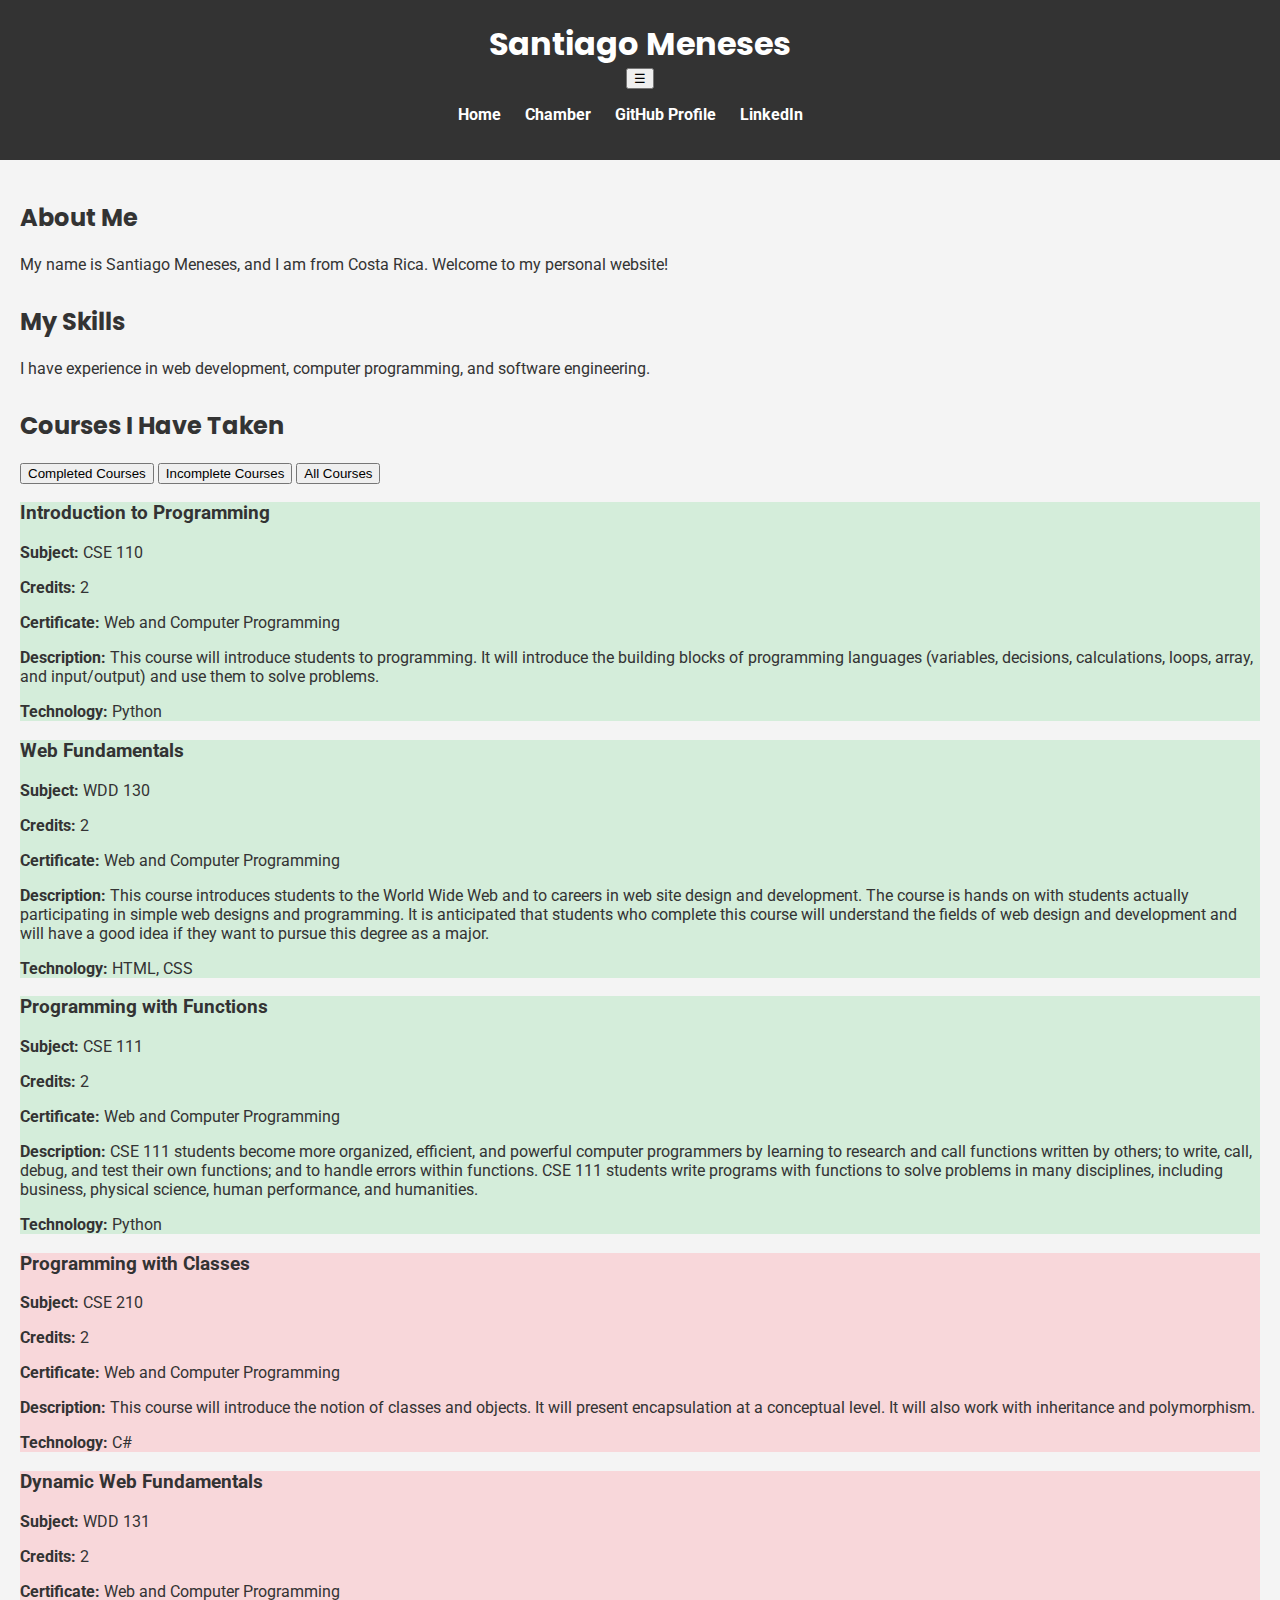
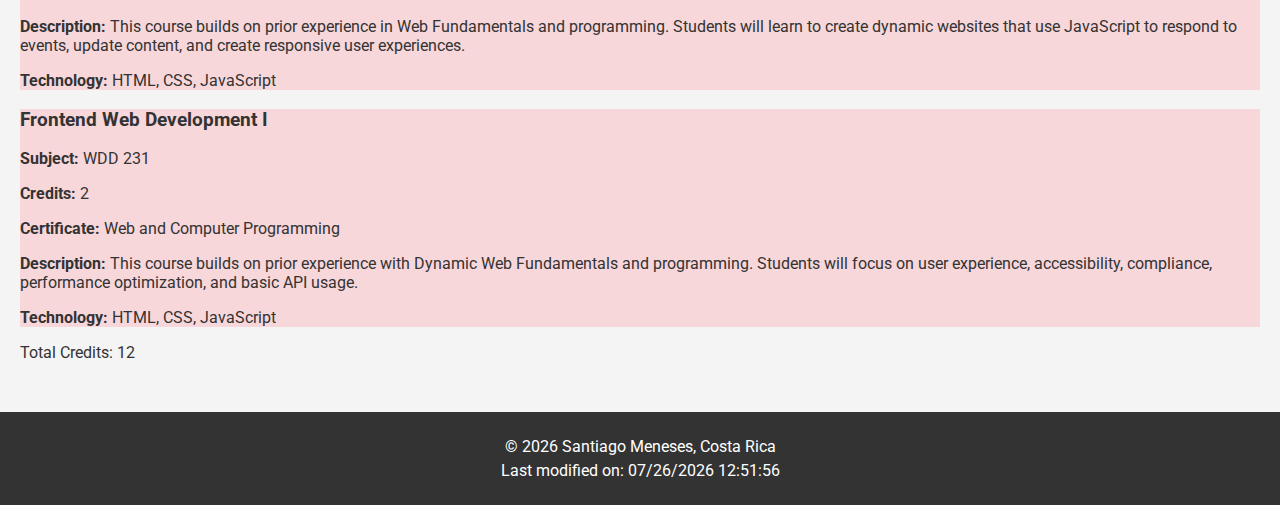
==== index.html @ f7527c1a "updated version" ====
<!DOCTYPE html>
<html lang="en">
<head>
    <meta charset="UTF-8">
    <meta name="viewport" content="width=device-width, initial-scale=1.0">
    <meta name="description" content="Santiago Meneses's personal page.">
    <meta name="author" content="Santiago Meneses">
    <title>Santiago Meneses</title>
    <link rel="preconnect" href="https://fonts.gstatic.com" crossorigin>
    <link href="https://fonts.googleapis.com/css2?family=Roboto:wght@400;700&family=Poppins:wght@400;600&display=swap" rel="stylesheet">
    
    <link rel="stylesheet" href="styles/styles.css">
    <script defer src="scripts/script.js"></script>
</head>
<body>
    <header>
        <h1>Santiago Meneses</h1>
        <nav>
            <ul>
                <li><a href="#">Home</a></li>
                <li><a href="#">Chamber</a></li>
                <li><a href="https://github.com/Smenesesc">GitHub Profile</a></li>
                <li><a href="https://linkedin.com/in/santiago-meneses-991256175">LinkedIn</a></li>
            </ul>
        </nav>
    </header>

    <main>
        <section>
            <h2>About Me</h2>
            <p>My name is Santiago Meneses, and I am from Costa Rica. Welcome to my personal website!</p>
        </section>

        <section>
            <h2>My Skills</h2>
            <p>I have experience in web development, computer programming, and software engineering.</p>
        </section>

        <section>
            <h2>Courses I Have Taken</h2>
            
            <!-- Filter buttons placed here -->
            <button class="filter-btn" data-filter="completed">Completed Courses</button>
            <button class="filter-btn" data-filter="incomplete">Incomplete Courses</button>
            <button class="filter-btn" data-filter="all">All Courses</button>

            <div id="coursesList"></div>
            <div id="totalCredits"></div>
        </section>
    </main>

    <footer>
        <p>&copy; <span id="currentyear"></span> Santiago Meneses, Costa Rica</p>
        <p id="lastModified"></p>
    </footer>

    <script>
        document.getElementById("currentyear").textContent = new Date().getFullYear();
        document.getElementById("lastModified").textContent = "Last modified: " + document.lastModified;
    </script>
</body>
</html>
---- styles/styles.css ----
body {
    font-family: 'Roboto', sans-serif;
    margin: 0;
    padding: 0;
    background-color: #f4f4f4;
    color: #333;
}

h1, h2 {
    font-family: 'Poppins', sans-serif;
}

/* Header */
header {
    background-color: #333;
    color: white;
    padding: 20px;
    text-align: center;
}

header h1 {
    margin: 0;
}

/* Navigation */
nav ul {
    list-style: none;
    padding: 0;
    text-align: center;
}

nav ul li {
    display: inline;
    margin-right: 20px;
}

nav ul li a {
    color: white;
    text-decoration: none;
    font-weight: bold;
}

nav ul li a:hover {
    color: #ff6347;
}

/* Main */
main {
    padding: 20px;
}

section {
    margin-bottom: 30px;
}

section h2 {
    color: #333;
}

/* Footer */
footer {
    background-color: #333;
    color: white;
    padding: 20px;
    text-align: center;
}

footer p {
    margin: 5px 0;
}

/* Responsive Design */
@media (max-width: 768px) {
    nav ul {
        display: none;
        flex-direction: column;
    }
    nav ul li {
        margin: 10px 0;
    }
    nav ul.show {
        display: flex;
    }
}
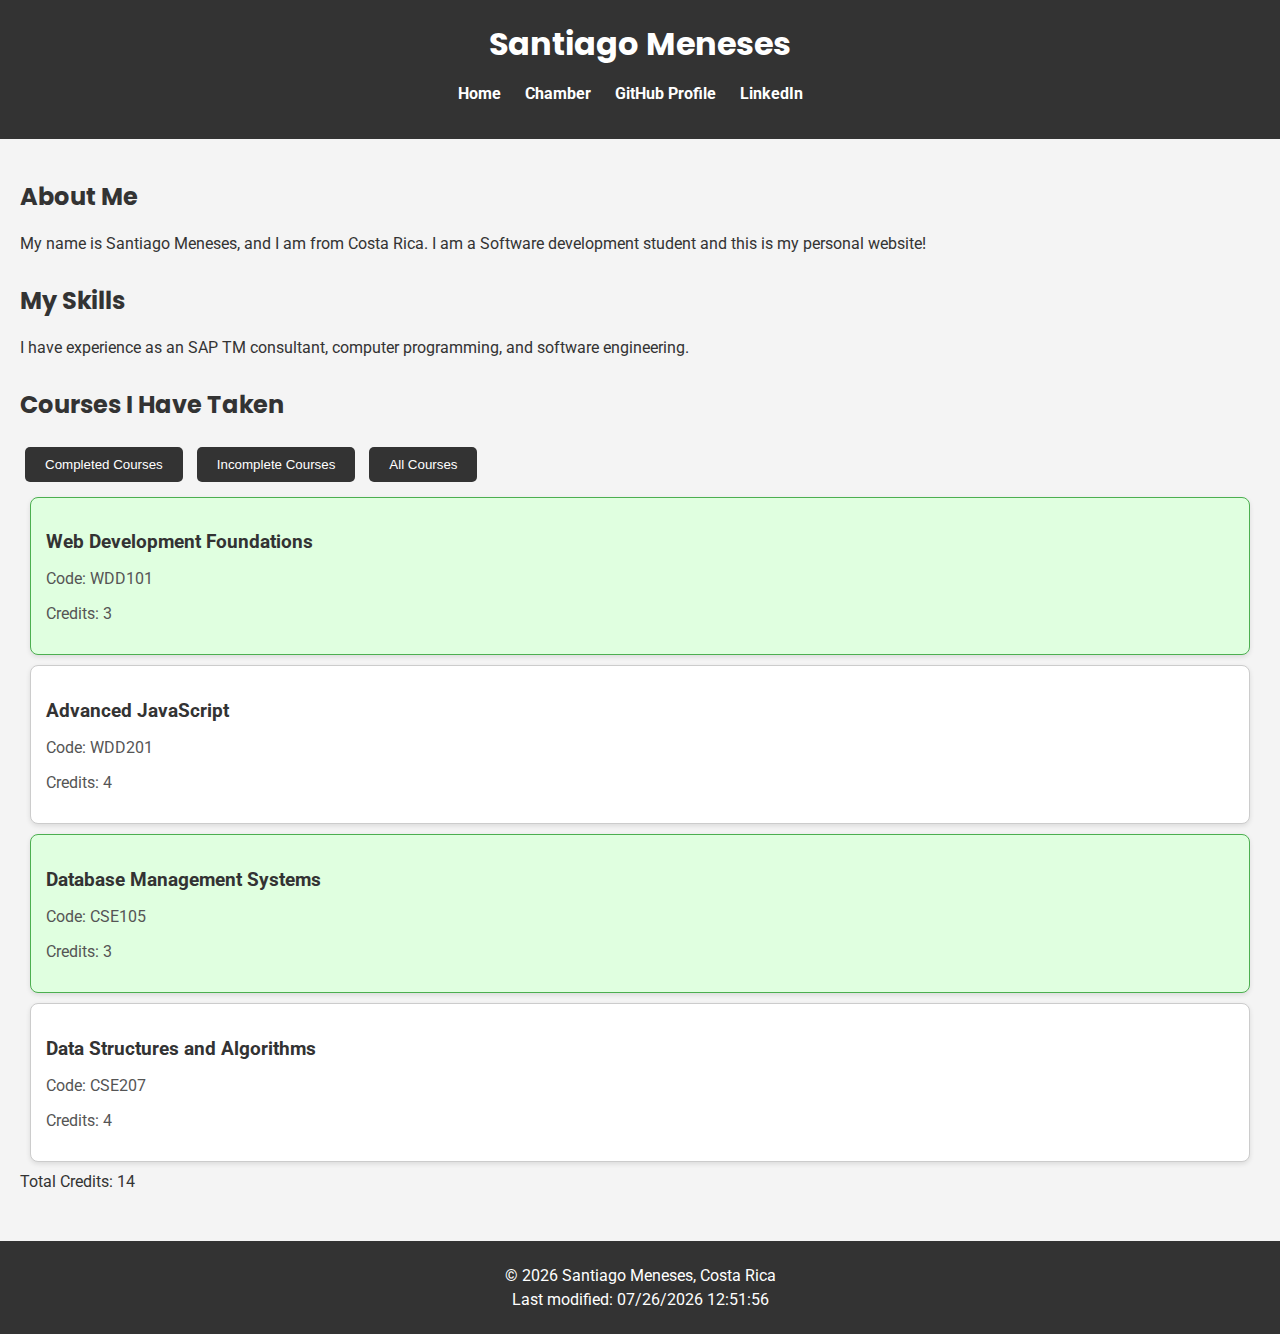
==== commit f43862ca: "updated" ====
--- a/index.html
+++ b/index.html
@@ -1,17 +1,20 @@
 <!DOCTYPE html>
 <html lang="en">
+
 <head>
     <meta charset="UTF-8">
     <meta name="viewport" content="width=device-width, initial-scale=1.0">
     <meta name="description" content="Santiago Meneses's personal page.">
     <meta name="author" content="Santiago Meneses">
-    <title>Santiago Meneses</title>
+    <title>Home Page-Santiago Meneses</title>
     <link rel="preconnect" href="https://fonts.gstatic.com" crossorigin>
     <link href="https://fonts.googleapis.com/css2?family=Roboto:wght@400;700&family=Poppins:wght@400;600&display=swap" rel="stylesheet">
-    
-    <link rel="stylesheet" href="styles/styles.css">
-    <script defer src="scripts/script.js"></script>
+
+    <link rel="stylesheet" href="chamber/styles/styles.css">
+
+    <script defer src="chamber/scripts/script1.js"></script>
 </head>
+
 <body>
     <header>
         <h1>Santiago Meneses</h1>
@@ -28,22 +31,19 @@
     <main>
         <section>
             <h2>About Me</h2>
-            <p>My name is Santiago Meneses, and I am from Costa Rica. Welcome to my personal website!</p>
+            <p>My name is Santiago Meneses, and I am from Costa Rica. I am a Software development student and this is my personal website!</p>
         </section>
 
         <section>
             <h2>My Skills</h2>
-            <p>I have experience in web development, computer programming, and software engineering.</p>
+            <p>I have experience as an SAP TM consultant, computer programming, and software engineering.</p>
         </section>
 
         <section>
             <h2>Courses I Have Taken</h2>
-            
-            <!-- Filter buttons placed here -->
             <button class="filter-btn" data-filter="completed">Completed Courses</button>
             <button class="filter-btn" data-filter="incomplete">Incomplete Courses</button>
             <button class="filter-btn" data-filter="all">All Courses</button>
-
             <div id="coursesList"></div>
             <div id="totalCredits"></div>
         </section>
@@ -59,4 +59,5 @@
         document.getElementById("lastModified").textContent = "Last modified: " + document.lastModified;
     </script>
 </body>
+
 </html>
--- a/chamber/styles/styles.css
+++ b/chamber/styles/styles.css
@@ -0,0 +1,160 @@
+body {
+    font-family: 'Roboto', sans-serif;
+    margin: 0;
+    padding: 0;
+    background-color: #f4f4f4;
+    color: #333;
+}
+
+h1, h2 {
+    font-family: 'Poppins', sans-serif;
+}
+
+/* Header */
+header {
+    background-color: #333;
+    color: white;
+    padding: 20px;
+    text-align: center;
+}
+
+header h1 {
+    margin: 0;
+}
+
+/* Navigation */
+nav ul {
+    list-style: none;
+    padding: 0;
+    text-align: center;
+}
+
+nav ul li {
+    display: inline;
+    margin-right: 20px;
+}
+
+nav ul li a {
+    color: white;
+    text-decoration: none;
+    font-weight: bold;
+}
+
+nav ul li a:hover {
+    color: #ff6347;
+}
+
+/* Main */
+main {
+    padding: 20px;
+}
+
+section {
+    margin-bottom: 30px;
+}
+
+section h2 {
+    color: #333;
+}
+
+/* Footer */
+footer {
+    background-color: #333;
+    color: white;
+    padding: 20px;
+    text-align: center;
+}
+
+footer p {
+    margin: 5px 0;
+}
+
+/* Grid and List View styles */
+#directory-list {
+    display: flex;
+    flex-wrap: wrap;
+    gap: 20px;
+}
+
+#directory-list.grid-view .member-card {
+    width: calc(33.333% - 20px);
+    border: 1px solid #ccc;
+    padding: 10px;
+    background-color: #fff;
+    box-shadow: 0 2px 5px rgba(0, 0, 0, 0.1);
+}
+
+#directory-list.list-view .member-card {
+    width: 100%;
+    border: 1px solid #ccc;
+    padding: 10px;
+    background-color: #fff;
+    box-shadow: 0 2px 5px rgba(0, 0, 0, 0.1);
+}
+
+.member-card img {
+    max-width: 100%;
+    height: auto;
+    display: block;
+    margin-bottom: 10px;
+}
+
+.member-card h3 {
+    margin: 0 0 10px;
+}
+
+.member-card p {
+    margin: 5px 0;
+}
+
+/* Responsive Design */
+@media (max-width: 768px) {
+    nav ul {
+        display: none;
+        flex-direction: column;
+    }
+    nav ul li {
+        margin: 10px 0;
+    }
+    nav ul.show {
+        display: flex;
+    }
+}
+/* Course Card Styles */
+.course-card {
+    background-color: #fff;
+    border: 1px solid #ccc;
+    padding: 15px;
+    margin: 10px;
+    border-radius: 8px;
+    box-shadow: 0 2px 5px rgba(0, 0, 0, 0.1);
+}
+
+.course-card.completed {
+    background-color: #e0ffe0; /* Light green for completed courses */
+    border-color: #4caf50;
+}
+
+.course-card h3 {
+    margin-bottom: 10px;
+    color: #333;
+}
+
+.course-card p {
+    color: #555;
+}
+
+/* Button Styles for filtering */
+.filter-btn {
+    background-color: #333;
+    color: white;
+    padding: 10px 20px;
+    margin: 5px;
+    cursor: pointer;
+    border: none;
+    border-radius: 5px;
+}
+
+.filter-btn:hover {
+    background-color: #ff6347;
+}
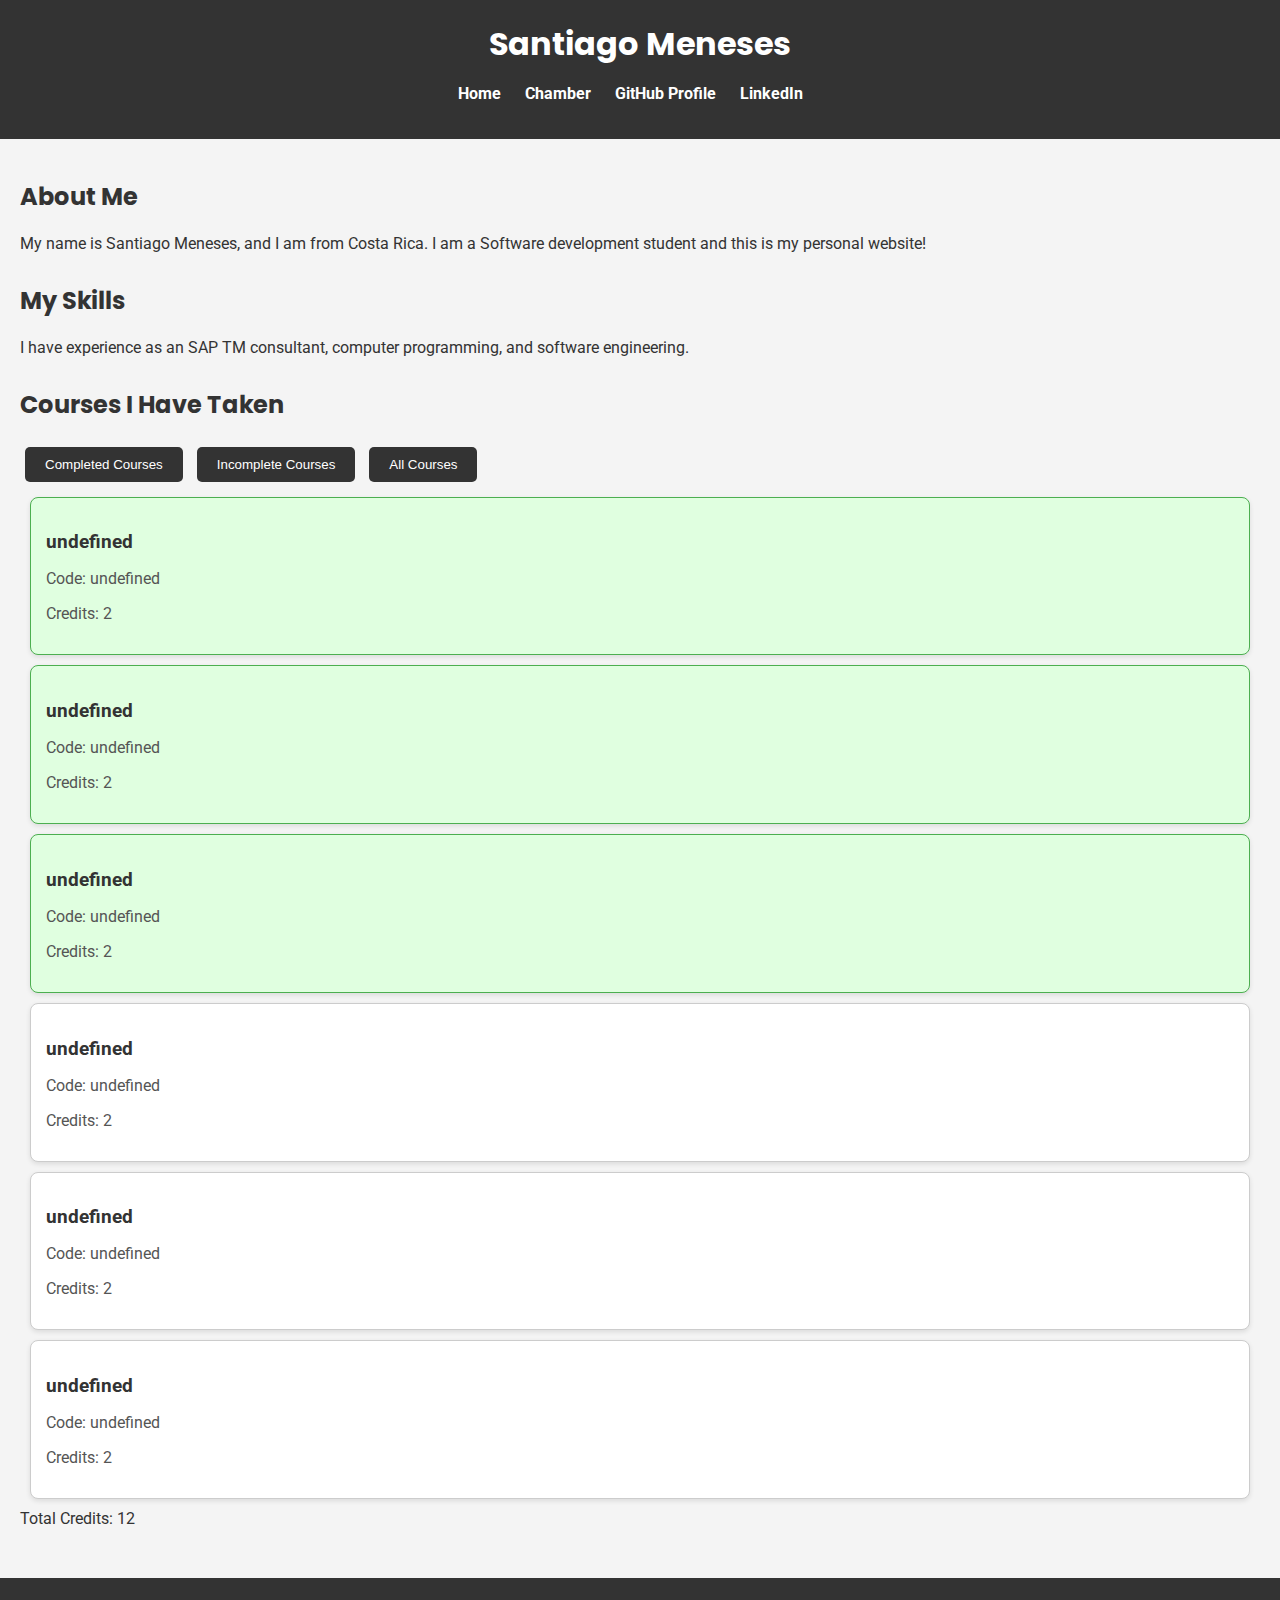
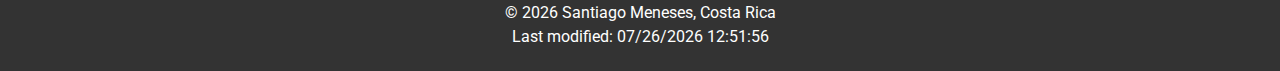
==== commit 4d02f1db: "updated" ====
--- a/index.html
+++ b/index.html
@@ -7,8 +7,8 @@
     <meta name="description" content="Santiago Meneses's personal page.">
     <meta name="author" content="Santiago Meneses">
     <title>Home Page-Santiago Meneses</title>
-    <link rel="preconnect" href="https://fonts.gstatic.com" crossorigin>
-    <link href="https://fonts.googleapis.com/css2?family=Roboto:wght@400;700&family=Poppins:wght@400;600&display=swap" rel="stylesheet">
+      <link rel="preconnect" href="https://fonts.gstatic.com" crossorigin>
+      <link href="https://fonts.googleapis.com/css2?family=Roboto:wght@400;700&family=Poppins:wght@400;600&display=swap" rel="stylesheet">
 
     <link rel="stylesheet" href="chamber/styles/styles.css">
 
--- a/chamber/styles/styles.css
+++ b/chamber/styles/styles.css
@@ -10,7 +10,6 @@
     font-family: 'Poppins', sans-serif;
 }
 
-/* Header */
 header {
     background-color: #333;
     color: white;
@@ -22,7 +21,6 @@
     margin: 0;
 }
 
-/* Navigation */
 nav ul {
     list-style: none;
     padding: 0;
@@ -44,7 +42,6 @@
     color: #ff6347;
 }
 
-/* Main */
 main {
     padding: 20px;
 }
@@ -57,7 +54,6 @@
     color: #333;
 }
 
-/* Footer */
 footer {
     background-color: #333;
     color: white;
@@ -69,7 +65,6 @@
     margin: 5px 0;
 }
 
-/* Grid and List View styles */
 #directory-list {
     display: flex;
     flex-wrap: wrap;
@@ -107,7 +102,6 @@
     margin: 5px 0;
 }
 
-/* Responsive Design */
 @media (max-width: 768px) {
     nav ul {
         display: none;
@@ -120,7 +114,6 @@
         display: flex;
     }
 }
-/* Course Card Styles */
 .course-card {
     background-color: #fff;
     border: 1px solid #ccc;
@@ -131,7 +124,7 @@
 }
 
 .course-card.completed {
-    background-color: #e0ffe0; /* Light green for completed courses */
+    background-color: #e0ffe0;
     border-color: #4caf50;
 }
 
@@ -144,7 +137,6 @@
     color: #555;
 }
 
-/* Button Styles for filtering */
 .filter-btn {
     background-color: #333;
     color: white;
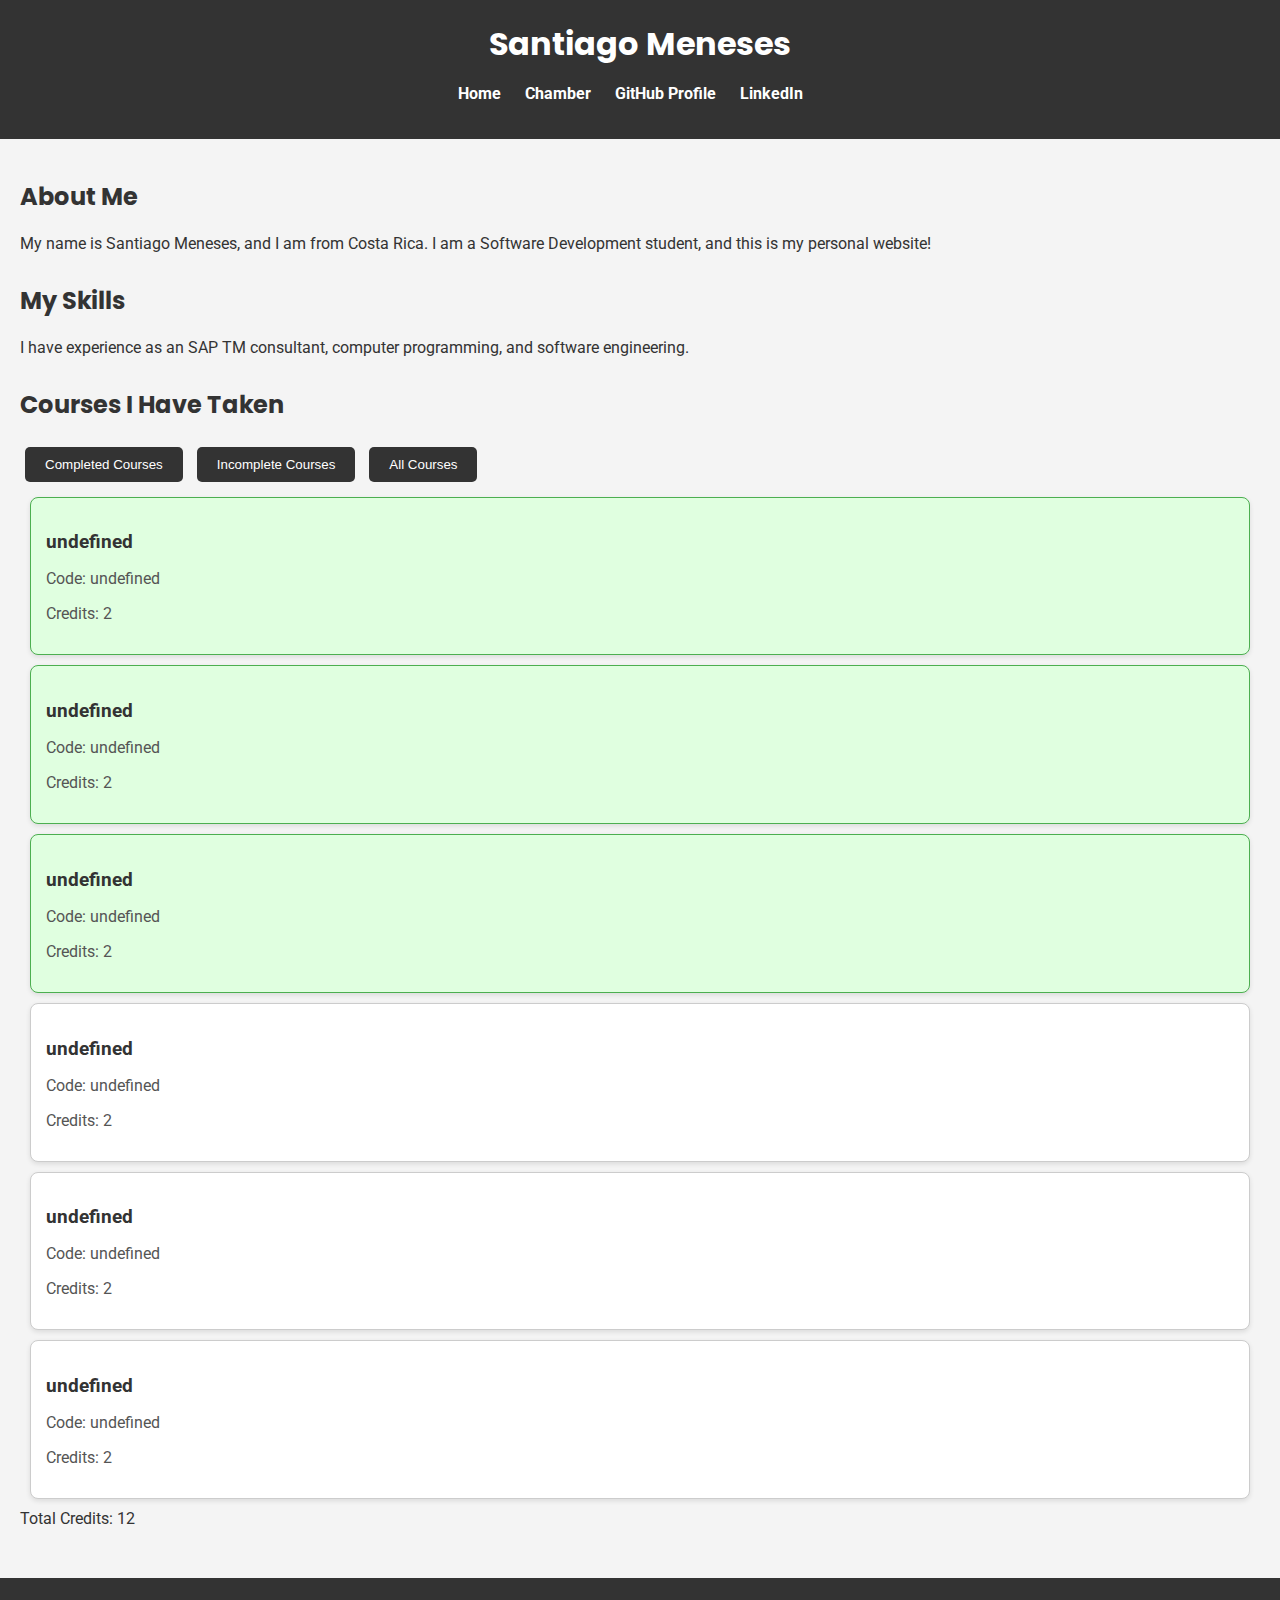
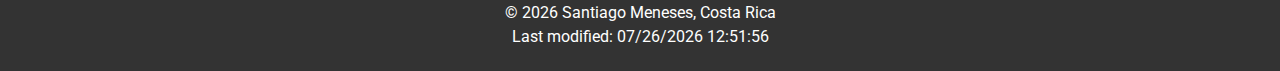
==== commit 529dd744: "updated" ====
--- a/index.html
+++ b/index.html
@@ -6,12 +6,11 @@
     <meta name="viewport" content="width=device-width, initial-scale=1.0">
     <meta name="description" content="Santiago Meneses's personal page.">
     <meta name="author" content="Santiago Meneses">
-    <title>Home Page-Santiago Meneses</title>
-      <link rel="preconnect" href="https://fonts.gstatic.com" crossorigin>
-      <link href="https://fonts.googleapis.com/css2?family=Roboto:wght@400;700&family=Poppins:wght@400;600&display=swap" rel="stylesheet">
-
+    <title>Home Page - Santiago Meneses</title>
+    <link rel="preconnect" href="https://fonts.gstatic.com" crossorigin>
+    <link rel="preconnect" href="https://fonts.googleapis.com" crossorigin>
+    <link href="https://fonts.googleapis.com/css2?family=Roboto:wght@400;700&family=Poppins:wght@400;600&display=swap" rel="stylesheet">
     <link rel="stylesheet" href="chamber/styles/styles.css">
-
     <script defer src="chamber/scripts/script1.js"></script>
 </head>
 
@@ -31,7 +30,7 @@
     <main>
         <section>
             <h2>About Me</h2>
-            <p>My name is Santiago Meneses, and I am from Costa Rica. I am a Software development student and this is my personal website!</p>
+            <p>My name is Santiago Meneses, and I am from Costa Rica. I am a Software Development student, and this is my personal website!</p>
         </section>
 
         <section>
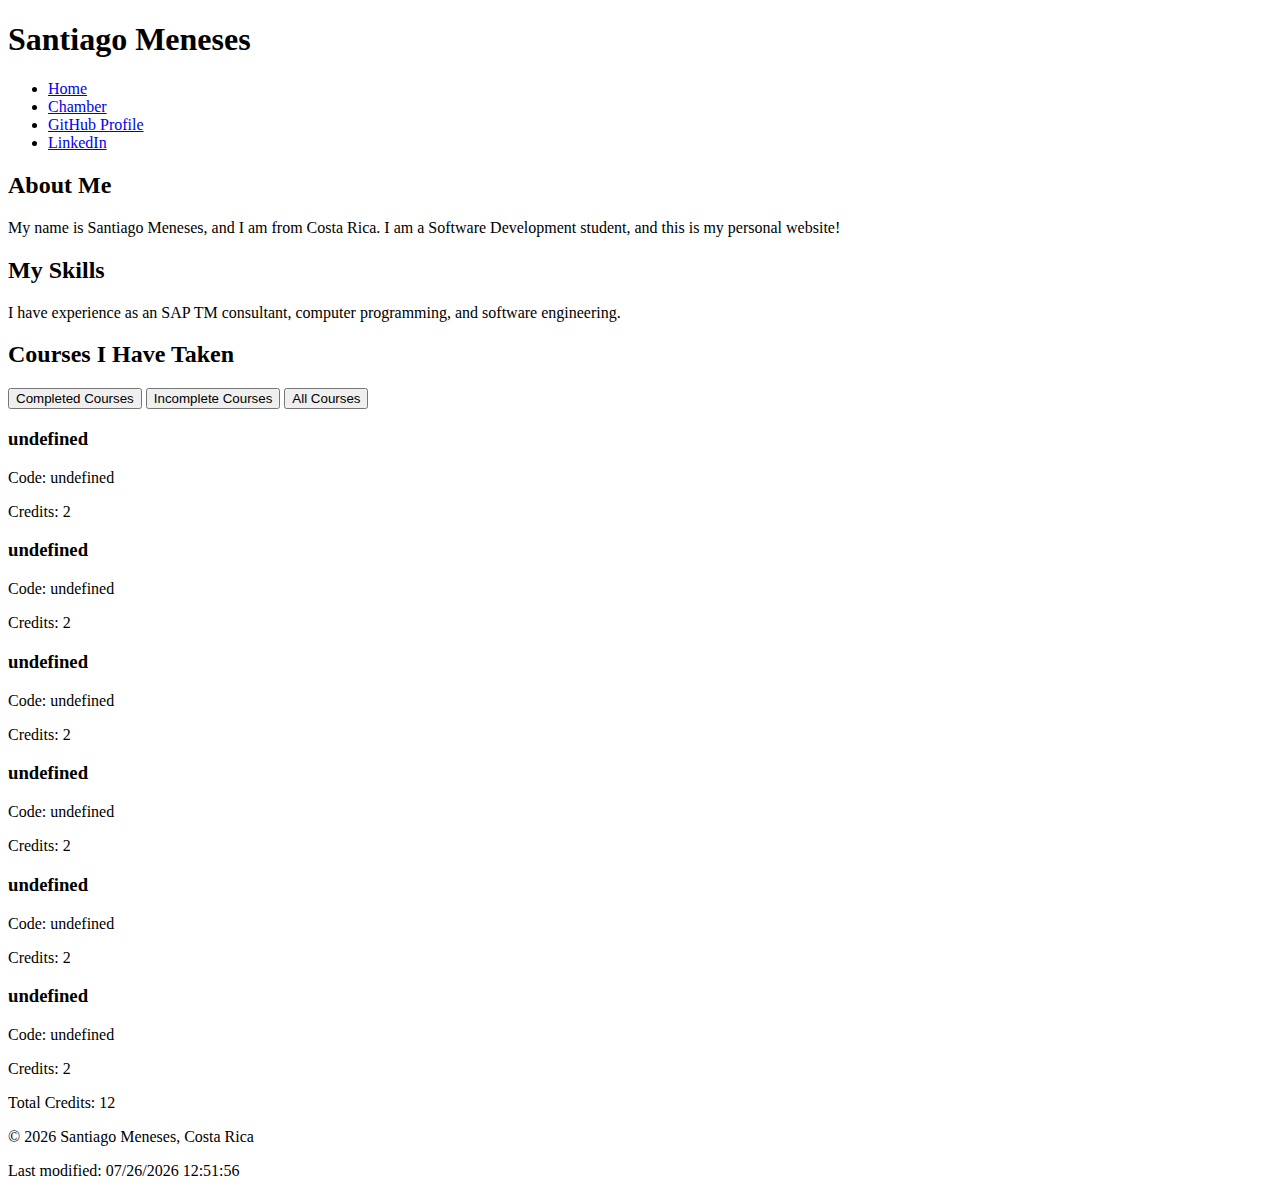
==== commit fcf3cd67: "updated version" ====
--- a/index.html
+++ b/index.html
@@ -7,10 +7,10 @@
     <meta name="description" content="Santiago Meneses's personal page.">
     <meta name="author" content="Santiago Meneses">
     <title>Home Page - Santiago Meneses</title>
+    <link rel="preconnect" href="https://fonts.googleapis.com">
     <link rel="preconnect" href="https://fonts.gstatic.com" crossorigin>
-    <link rel="preconnect" href="https://fonts.googleapis.com" crossorigin>
-    <link href="https://fonts.googleapis.com/css2?family=Roboto:wght@400;700&family=Poppins:wght@400;600&display=swap" rel="stylesheet">
-    <link rel="stylesheet" href="chamber/styles/styles.css">
+    <link href="https://fonts.googleapis.com/css2?family=Lato&display=swap" rel="stylesheet">
+    <link href="https://fonts.googleapis.com/css2?family=Inter&display=swap" rel="stylesheet">
     <script defer src="chamber/scripts/script1.js"></script>
 </head>
 
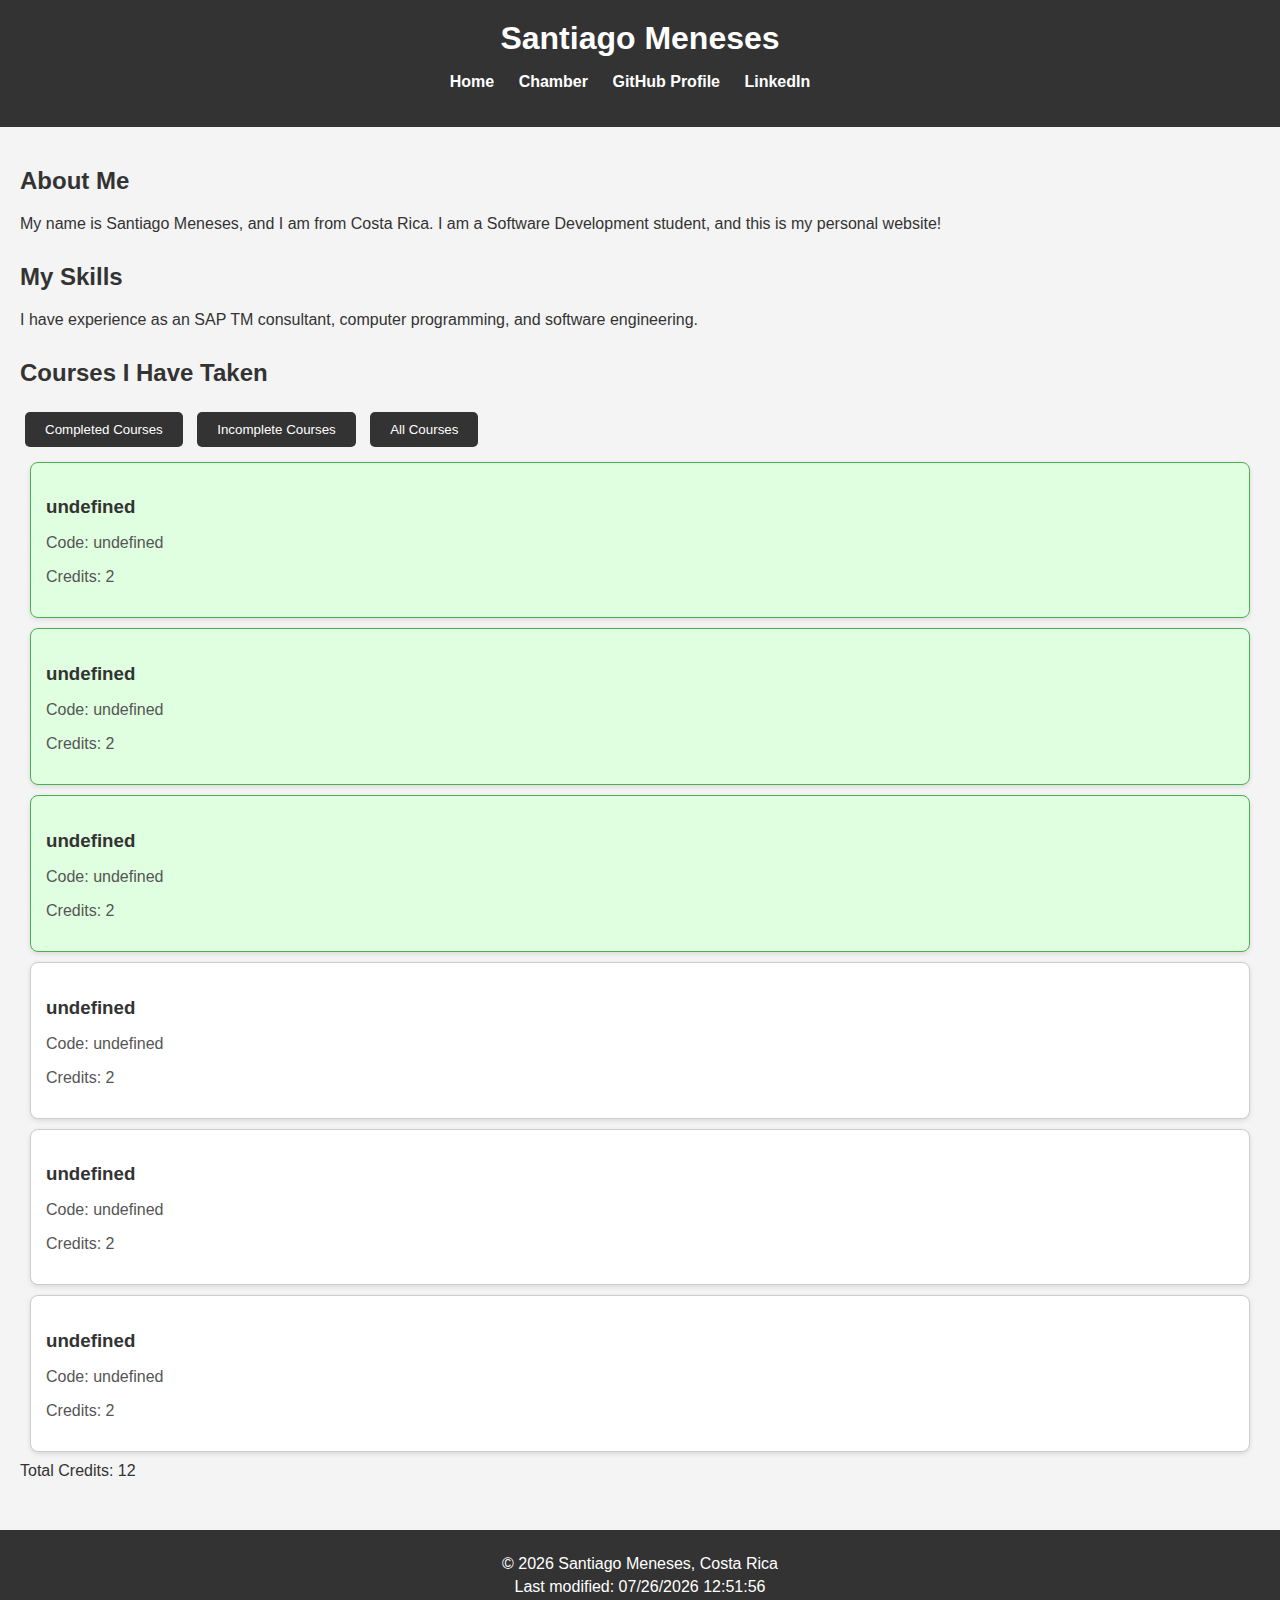
==== commit 17088e69: "updated" ====
--- a/index.html
+++ b/index.html
@@ -7,6 +7,7 @@
     <meta name="description" content="Santiago Meneses's personal page.">
     <meta name="author" content="Santiago Meneses">
     <title>Home Page - Santiago Meneses</title>
+    <link rel="stylesheet" href="chamber/styles/styles.css">
     <link rel="preconnect" href="https://fonts.googleapis.com">
     <link rel="preconnect" href="https://fonts.gstatic.com" crossorigin>
     <link href="https://fonts.googleapis.com/css2?family=Lato&display=swap" rel="stylesheet">
--- a/chamber/styles/styles.css
+++ b/chamber/styles/styles.css
@@ -0,0 +1,152 @@
+body {
+    font-family: 'Roboto', sans-serif;
+    margin: 0;
+    padding: 0;
+    background-color: #f4f4f4;
+    color: #333;
+}
+
+h1, h2 {
+    font-family: 'Poppins', sans-serif;
+}
+
+header {
+    background-color: #333;
+    color: white;
+    padding: 20px;
+    text-align: center;
+}
+
+header h1 {
+    margin: 0;
+}
+
+nav ul {
+    list-style: none;
+    padding: 0;
+    text-align: center;
+}
+
+nav ul li {
+    display: inline;
+    margin-right: 20px;
+}
+
+nav ul li a {
+    color: white;
+    text-decoration: none;
+    font-weight: bold;
+}
+
+nav ul li a:hover {
+    color: #ff6347;
+}
+
+main {
+    padding: 20px;
+}
+
+section {
+    margin-bottom: 30px;
+}
+
+section h2 {
+    color: #333;
+}
+
+footer {
+    background-color: #333;
+    color: white;
+    padding: 20px;
+    text-align: center;
+}
+
+footer p {
+    margin: 5px 0;
+}
+
+#directory-list {
+    display: flex;
+    flex-wrap: wrap;
+    gap: 20px;
+}
+
+#directory-list.grid-view .member-card {
+    width: calc(33.333% - 20px);
+    border: 1px solid #ccc;
+    padding: 10px;
+    background-color: #fff;
+    box-shadow: 0 2px 5px rgba(0, 0, 0, 0.1);
+}
+
+#directory-list.list-view .member-card {
+    width: 100%;
+    border: 1px solid #ccc;
+    padding: 10px;
+    background-color: #fff;
+    box-shadow: 0 2px 5px rgba(0, 0, 0, 0.1);
+}
+
+.member-card img {
+    max-width: 100%;
+    height: auto;
+    display: block;
+    margin-bottom: 10px;
+}
+
+.member-card h3 {
+    margin: 0 0 10px;
+}
+
+.member-card p {
+    margin: 5px 0;
+}
+
+@media (max-width: 768px) {
+    nav ul {
+        display: none;
+        flex-direction: column;
+    }
+    nav ul li {
+        margin: 10px 0;
+    }
+    nav ul.show {
+        display: flex;
+    }
+}
+.course-card {
+    background-color: #fff;
+    border: 1px solid #ccc;
+    padding: 15px;
+    margin: 10px;
+    border-radius: 8px;
+    box-shadow: 0 2px 5px rgba(0, 0, 0, 0.1);
+}
+
+.course-card.completed {
+    background-color: #e0ffe0;
+    border-color: #4caf50;
+}
+
+.course-card h3 {
+    margin-bottom: 10px;
+    color: #333;
+}
+
+.course-card p {
+    color: #555;
+}
+
+.filter-btn {
+    background-color: #333;
+    color: white;
+    padding: 10px 20px;
+    margin: 5px;
+    cursor: pointer;
+    border: none;
+    border-radius: 5px;
+}
+
+.filter-btn:hover {
+    background-color: #ff6347;
+}
